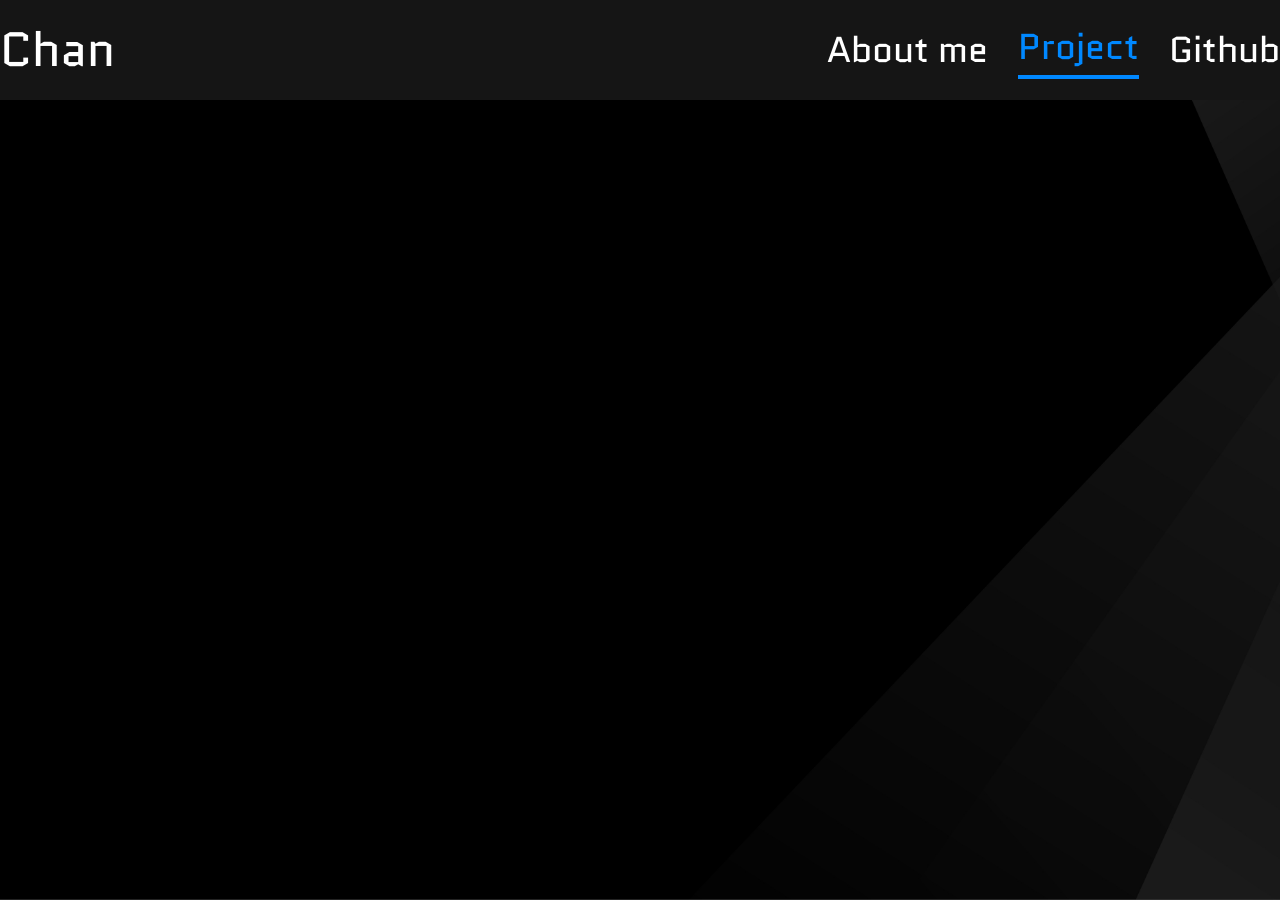
==== project.html @ 3d1cf44a "260223first" ====
<!DOCTYPE html>
<html lang="en">
<head>
  <meta charset="UTF-8">
  <meta name="viewport" content="width=device-width, initial-scale=1.0">
  <title>Document</title>
  <link rel="stylesheet" href="css/style.css">
</head>
<body>
  <header id="header">
    <div class="inner">
      <div class="logo">Chan</div>
      <nav class="nav" id="nav">
        <a href="index.html" class="nav-item"><span>About me</span></a>
        <a href="project.html" class="nav-item active"><span>Project</span></a>
        <a href="https://github.com/PChan-3137" class="nav-item"><span>Github</span></a>
      </nav>
    </div>
  </header>
  <script></script>
</body>
</html>
---- css/style.css ----
@import url("https://fonts.googleapis.com/css2?family=Quantico:ital,wght@0,400;0,700;1,400;1,700&display=swap");
html, body, div, span, applet, object, iframe,
h1, h2, h3, h4, h5, h6, p, blockquote, pre,
a, abbr, acronym, address, big, cite, code,
del, dfn, em, img, ins, kbd, q, s, samp,
small, strike, strong, sub, sup, tt, var,
b, u, i, center,
dl, dt, dd, ol, ul, li,
fieldset, form, label, legend,
table, caption, tbody, tfoot, thead, tr, th, td,
article, aside, canvas, details, embed,
figure, figcaption, footer, header, hgroup,
main, menu, nav, output, ruby, section, summary,
time, mark, audio, video {
  margin: 0;
  padding: 0;
  border: 0;
  font-size: 100%;
  font-weight: inherit;
  vertical-align: baseline;
}

article, aside, details, figcaption, figure,
footer, header, hgroup, main, menu, nav, section {
  display: block;
}

*[hidden] {
  display: none;
}

body {
  line-height: 28px;
}

menu, ol, ul, li {
  padding: 0;
  list-style: none;
}

blockquote, q {
  quotes: none;
}

blockquote:before, blockquote:after,
q:before, q:after {
  content: "";
  content: none;
}

a {
  text-decoration: none;
  color: inherit;
}

img {
  max-width: 100%;
  height: auto;
  display: block;
}

button {
  cursor: pointer;
  border: none;
  background: transparent;
  font-family: inherit;
}

table {
  border-collapse: collapse;
  border-spacing: 0;
}

* {
  margin: 0;
  padding: 0;
  box-sizing: border-box;
}

@font-face {
  font-family: "NexonLv1Gothic";
  src: url("https://cdn.jsdelivr.net/gh/projectnoonnu/noonfonts_20-04@2.1/NEXON Lv1 Gothic OTF Light.woff") format("woff");
  font-weight: 300;
  font-display: swap;
}
@font-face {
  font-family: "NexonLv1Gothic";
  src: url("https://cdn.jsdelivr.net/gh/projectnoonnu/noonfonts_20-04@2.1/NEXON Lv1 Gothic OTF.woff") format("woff");
  font-weight: normal;
  font-display: swap;
}
@font-face {
  font-family: "NexonLv1Gothic";
  src: url("https://cdn.jsdelivr.net/gh/projectnoonnu/noonfonts_20-04@2.1/NEXON Lv1 Gothic OTF Bold.woff") format("woff");
  font-weight: 700;
  font-display: swap;
}
main {
  padding-top: 120px;
}
main .inner {
  display: flex;
}
main .inner section {
  width: 100%;
  display: flex;
  flex-direction: column;
  gap: 20px;
}
main .inner section .section-title {
  font-size: 48px;
  line-height: 56px;
}
main .inner .profile {
  max-width: 470px;
}
main .inner .profile .profilewrap {
  width: 100%;
  display: flex;
  gap: 20px;
}
main .inner .profile .profilewrap .profile-img {
  max-width: 220px;
  min-width: 120px;
  flex: 1 1 0;
  width: 100%;
  object-fit: cover;
}
main .inner .profile .profilewrap .profileinfo {
  flex: 0 0 230px;
  max-width: 230px;
  margin-top: auto;
  display: flex;
  flex-direction: column;
  justify-content: flex-end;
  gap: 10px;
}
main .inner .profile .profilewrap .profileinfo .info-item {
  display: flex;
  align-items: center;
}
main .inner .profile .profilewrap .profileinfo .info-item img {
  width: 24px;
  height: 24px;
}
main .inner .profile .profilewrap .profileinfo .info-item p {
  margin-left: 10px;
  font-size: 18px;
}
main .inner .profile .desc {
  display: flex;
  align-items: center;
  gap: 5px;
}
main .inner .profile .desc img {
  width: 32px;
  height: 32px;
}
main .inner .profile .desc p {
  font-size: 22px;
}
main .inner .profile .desc-sub {
  color: #CCC;
  font-size: 16px;
  line-height: 20px;
  margin-bottom: 20px;
}
main .inner .profile #profile-content {
  display: flex;
  flex-direction: column;
}
main .inner .profile #profile-content .profile-content-item {
  font-size: 24px;
}
main .inner .profile #profile-content .profile-content-item-sub {
  margin-bottom: 20px;
  font-size: 16px;
  color: #CCC;
}
main .inner .skill {
  max-width: 850px;
  padding-left: 25px;
}
main .inner .skill #skill-grid {
  display: grid;
  grid-template-columns: repeat(auto-fit, 191px);
  gap: 20px;
  overflow-y: auto;
  max-height: 700px;
}
main .inner .skill #skill-grid::-webkit-scrollbar {
  display: none;
}
main .inner .skill #skill-grid .skill-card {
  min-height: 252px;
  cursor: default;
  border: 2px solid rgba(255, 255, 255, 0.1019607843);
  background-color: rgba(255, 255, 255, 0.1019607843);
  backdrop-filter: blur(5px);
  box-shadow: 2px 2px 7px rgba(119, 119, 119, 0.7137254902);
  border-radius: 10px;
  display: flex;
  flex-direction: column;
  align-items: center;
  gap: 10px;
  padding: 20px;
}
main .inner .skill #skill-grid .skill-card .skill-image {
  width: 70px;
  height: 70px;
}
main .inner .skill #skill-grid .skill-card .skill-name {
  font-weight: bold;
  font-size: 20px;
}
main .inner .skill #skill-grid .skill-card .skill-sub {
  word-break: keep-all;
  font-size: 14px;
  line-height: 18px;
  color: #CCC;
}
@media (max-width: 768px) {
  main {
    padding-top: 90px;
  }
  main .inner {
    flex-direction: column;
    padding: 0 20px;
  }
  main .inner .profile {
    max-width: 940px;
    width: 100%;
  }
  main .inner .skill {
    padding: 0;
  }
  main .inner .skill #skill-grid {
    grid-template-columns: repeat(auto-fit, minmax(240px, 1fr));
  }
}
@media (max-width: 480px) {
  main {
    padding-top: 80px;
  }
  main .inner {
    padding: 0 10px;
  }
  main .inner section .section-title {
    font-size: 36px;
    line-height: 44px;
  }
  main .inner .profile .profilewrap {
    gap: 10px;
  }
  main .inner .profile .profilewrap .profileinfo .info-item img {
    width: 18px;
    height: 18px;
  }
  main .inner .profile .profilewrap .profileinfo .info-item p {
    margin-left: 5px;
    font-size: 14px;
  }
}

.btn-wrap {
  display: flex;
  gap: 10px;
  border-bottom: 2px solid #0088FF;
}
.btn-wrap .btn {
  background-color: gray;
  color: white;
  padding: 6px 14px;
  font-size: 22px;
  border-radius: 5px 5px 0 0;
  border: 2px solid gray;
  transition: 0.3s;
}
.btn-wrap .btn:hover {
  border: 2px solid #0088FF;
}
.btn-wrap .btn.active {
  border-color: #0088FF;
  background-color: #0088FF;
}

body {
  font-family: "Quantico", "NexonLv1Gothic", sans-serif;
  background-image: url(../image/mainbg.jpg);
  background-size: cover;
  background-attachment: fixed;
  color: white;
}

.inner {
  max-width: 1320px;
  height: 100%;
  margin: 0 auto;
}

#header {
  position: fixed;
  width: 100%;
  height: 100px;
  background-color: #151515;
}
#header .inner {
  display: flex;
  justify-content: space-between;
  align-items: center;
}
#header .inner .logo {
  font-size: 48px;
  transition: 0.3s;
}
#header .inner .nav {
  display: flex;
  gap: 30px;
  font-size: 36px;
  position: relative;
}
#header .inner .nav .nav-item {
  position: relative;
  transition: 0.3s;
}
#header .inner .nav .nav-item span {
  display: inline-block;
  transition: 0.3s;
}
#header .inner .nav .nav-item::before {
  content: "";
  position: absolute;
  color: #0088FF;
  left: 0;
  width: 100%;
  bottom: -15px;
  border-bottom: 4px solid #0088FF;
  transition: 0.3s;
  transform: scaleX(0);
  transform-origin: center;
}
#header .inner .nav .nav-item:hover, #header .inner .nav .nav-item.active {
  color: #0088FF;
}
#header .inner .nav .nav-item:hover span, #header .inner .nav .nav-item.active span {
  transform: translateY(-3px);
}
#header .inner .nav .nav-item:hover::before, #header .inner .nav .nav-item.active::before {
  transform: scaleX(1);
}
@media (max-width: 768px) {
  #header {
    height: 70px;
  }
  #header .inner {
    padding: 0 20px;
  }
  #header .inner .logo {
    font-size: 36px;
  }
  #header .inner .nav {
    font-size: 24px;
    gap: 20px;
  }
  #header .inner .nav .nav-item::before {
    bottom: -7px;
  }
}
@media (max-width: 480px) {
  #header {
    height: 60px;
  }
  #header .inner .logo {
    font-size: 24px;
  }
  #header .inner .nav {
    font-size: 18px;
    gap: 15px;
  }
  #header .inner .nav .nav-item::before {
    bottom: -3px;
  }
}
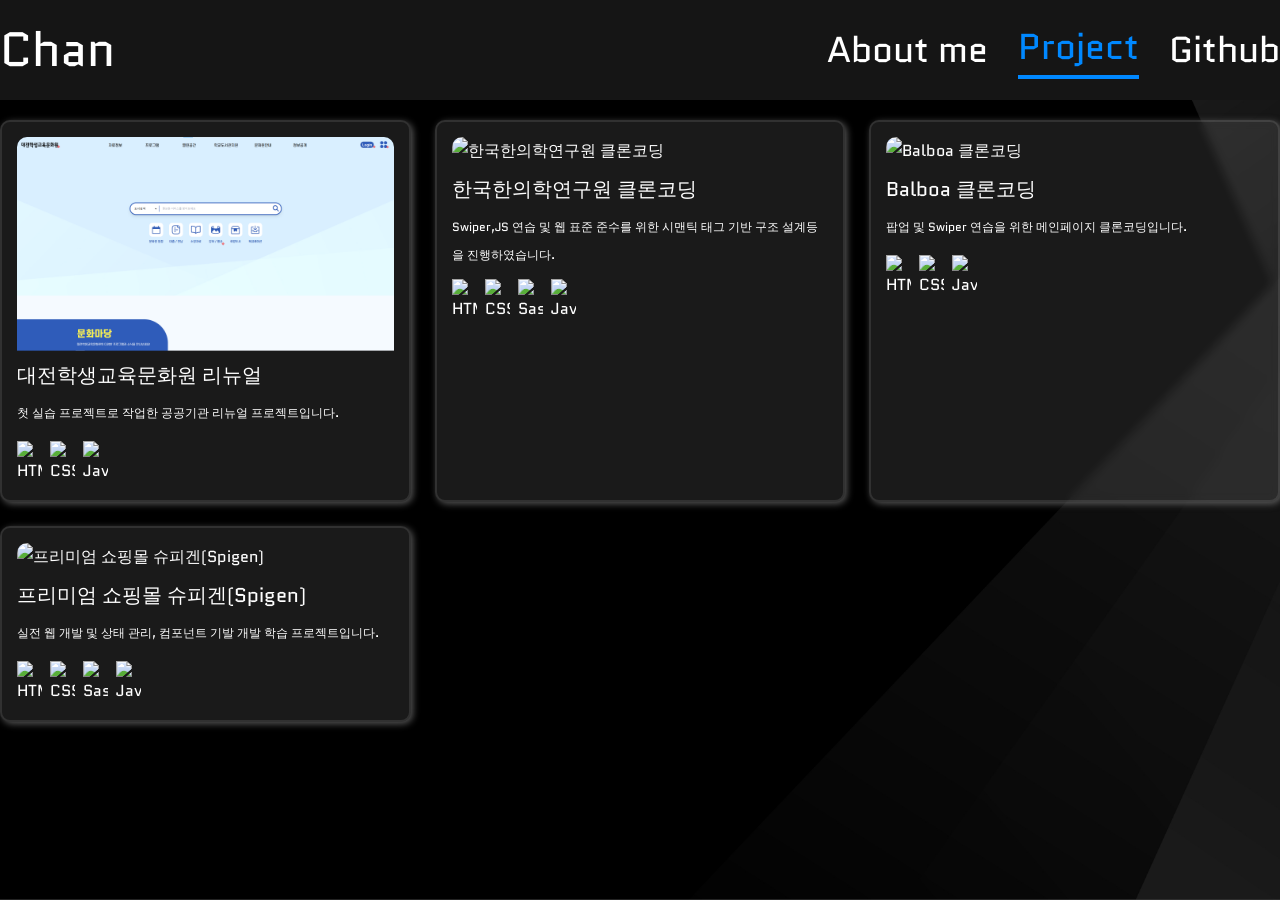
==== commit ca705dcc: "260223last" ====
--- a/project.html
+++ b/project.html
@@ -17,6 +17,45 @@
       </nav>
     </div>
   </header>
-  <script></script>
+  <main>
+    <div class="inner">
+      <section class="portfolio-grid" id="portfolioGrid"></section>
+    </div>
+  </main>
+
+  <!-- 팝업 -->
+  <div class="modal-overlay" id="modalOverlay">
+    <div class="modal">
+      <!-- 헤더 -->
+      <header class="modal-header">
+        <div class="modal-title">
+          <small>Project</small>
+          <h2 id="modalName"></h2>
+        </div>
+        <button class="modal-close" id="modalClose">✕</button>
+      </header>
+      <!-- 이미지 -->
+      <img id="modalImage" class="modal-image" />
+      <!-- 정보 영역 -->
+      <ul class="modal-info">
+        <li><span class="modal-item">Skills</span><p id="modalSkills"></p></li>
+        <li><span class="modal-item">Tools</span><p id="modalTools"></p></li>
+        <li><span class="modal-item">진행기간</span><p id="modalDate"></p></li>
+        <li><span class="modal-item">개발인원</span><p id="modalPeople"></p></li>
+        <li><span class="modal-item">역할</span><p id="modalRole"></p></li>
+      </ul>
+      <!-- 버튼 -->
+      <div class="modal-links">
+        <a id="modalGithub" target="_blank"><img src="image/Github.png" alt="">Github</a>
+        <a id="modalUrl" target="_blank"><img src="image/Link.png" alt="">배포 URL</a>
+      </div>
+
+      <!-- 설명 -->
+      <p class="modal-desc" id="modalDesc"></p>
+    </div>
+  </div>
+
+
+  <script type="module" src="js/project.js"></script>
 </body>
 </html>
--- a/css/style.css
+++ b/css/style.css
@@ -235,12 +235,12 @@
     padding: 0;
   }
   main .inner .skill #skill-grid {
-    grid-template-columns: repeat(auto-fit, minmax(240px, 1fr));
+    grid-template-columns: repeat(auto-fit, minmax(200px, 1fr));
   }
 }
 @media (max-width: 480px) {
   main {
-    padding-top: 80px;
+    padding-top: 120px;
   }
   main .inner {
     padding: 0 10px;
@@ -259,6 +259,31 @@
   main .inner .profile .profilewrap .profileinfo .info-item p {
     margin-left: 5px;
     font-size: 14px;
+  }
+  main .inner .profile .desc {
+    gap: 3px;
+  }
+  main .inner .profile .desc img {
+    width: 24px;
+    height: 24px;
+  }
+  main .inner .profile .desc p {
+    font-size: 18px;
+  }
+  main .inner .profile .desc-sub {
+    font-size: 14px;
+    line-height: 18px;
+    margin-bottom: 10px;
+  }
+  main .inner .profile #profile-content .profile-content-item {
+    font-size: 20px;
+  }
+  main .inner .profile #profile-content .profile-content-item-sub {
+    font-size: 14px;
+    margin-bottom: 10px;
+  }
+  main .inner .skill #skill-grid {
+    grid-template-columns: repeat(auto-fit, minmax(135px, 1fr));
   }
 }
 
@@ -282,6 +307,136 @@
 .btn-wrap .btn.active {
   border-color: #0088FF;
   background-color: #0088FF;
+}
+
+main {
+  padding-top: 120px;
+}
+main .inner .portfolio-grid {
+  display: grid;
+  grid-template-columns: repeat(3, 1fr);
+  gap: 24px;
+}
+main .inner .portfolio-grid .card {
+  display: flex;
+  flex-direction: column;
+  gap: 10px;
+  padding: 15px;
+  border: 2px solid rgba(255, 255, 255, 0.1019607843);
+  background-color: rgba(255, 255, 255, 0.1019607843);
+  backdrop-filter: blur(5px);
+  box-shadow: 2px 2px 7px rgba(119, 119, 119, 0.7137254902);
+  border-radius: 10px;
+  cursor: pointer;
+}
+main .inner .portfolio-grid .card .card-img {
+  border-radius: 10px 10px 0 0;
+}
+main .inner .portfolio-grid .card h3 {
+  font-size: 20px;
+}
+main .inner .portfolio-grid .card p {
+  font-size: 12px;
+  min-height: 32px;
+}
+main .inner .portfolio-grid .card .skill-icons {
+  display: flex;
+  gap: 8px;
+  width: 25px;
+}
+
+.modal-overlay {
+  position: fixed;
+  inset: 0;
+  background: rgba(0, 0, 0, 0.7);
+  backdrop-filter: blur(5px);
+  display: none;
+}
+.modal-overlay.active {
+  display: flex;
+  justify-content: center;
+  align-items: center;
+}
+.modal-overlay .modal-header {
+  display: flex;
+  justify-content: space-between;
+}
+.modal-overlay .modal-header .modal-title small {
+  font-size: 16px;
+  color: #ccc;
+}
+.modal-overlay .modal-header .modal-close {
+  color: white;
+  font-size: 48px;
+  margin-bottom: auto;
+}
+.modal-overlay .modal {
+  max-width: 1000px;
+  background: #2b2b2b;
+  padding: 40px;
+  border-radius: 16px;
+}
+.modal-overlay .modal .modal-info {
+  margin-top: 5px;
+  display: flex;
+  flex-direction: column;
+  gap: 5px;
+}
+.modal-overlay .modal .modal-info li {
+  display: flex;
+}
+.modal-overlay .modal .modal-info li .modal-item {
+  font-size: 24px;
+  width: 120px;
+  font-weight: bold;
+}
+.modal-overlay .modal .modal-info li #modalSkills,
+.modal-overlay .modal .modal-info li #modalTools {
+  display: flex;
+  gap: 5px;
+  color: black;
+}
+.modal-overlay .modal .modal-info li #modalSkills span,
+.modal-overlay .modal .modal-info li #modalTools span {
+  border-radius: 5px;
+  padding: 0 5px;
+}
+.modal-overlay .modal .modal-info li #modalSkills .HTML5,
+.modal-overlay .modal .modal-info li #modalTools .HTML5 {
+  background-color: #E14E1D;
+}
+.modal-overlay .modal .modal-info li #modalSkills .CSS3,
+.modal-overlay .modal .modal-info li #modalTools .CSS3 {
+  background-color: #2789c2;
+}
+.modal-overlay .modal .modal-info li #modalSkills .SCSS,
+.modal-overlay .modal .modal-info li #modalTools .SCSS {
+  background-color: #CD6799;
+}
+.modal-overlay .modal .modal-info li #modalSkills .JavaScript,
+.modal-overlay .modal .modal-info li #modalTools .JavaScript {
+  background-color: #F0DB4F;
+}
+.modal-overlay .modal .modal-info li #modalSkills .VSC,
+.modal-overlay .modal .modal-info li #modalTools .VSC {
+  background-color: #CE97FA;
+}
+.modal-overlay .modal .modal-info li #modalSkills .Figma,
+.modal-overlay .modal .modal-info li #modalTools .Figma {
+  background: linear-gradient(135deg, rgb(26, 188, 254) 0%, rgb(162, 89, 255) 100%);
+}
+.modal-overlay .modal .modal-links {
+  margin: 5px 0;
+  display: flex;
+  gap: 10px;
+}
+.modal-overlay .modal .modal-links a {
+  display: flex;
+  font-size: 24px;
+}
+.modal-overlay .modal .modal-links a img {
+  width: 24px;
+  height: 24px;
 }
 
 body {
@@ -368,7 +523,14 @@
 }
 @media (max-width: 480px) {
   #header {
-    height: 60px;
+    height: 100px;
+  }
+  #header .inner {
+    flex-direction: column;
+    align-items: flex-start;
+    justify-content: center;
+    padding: 10px;
+    gap: 20px;
   }
   #header .inner .logo {
     font-size: 24px;
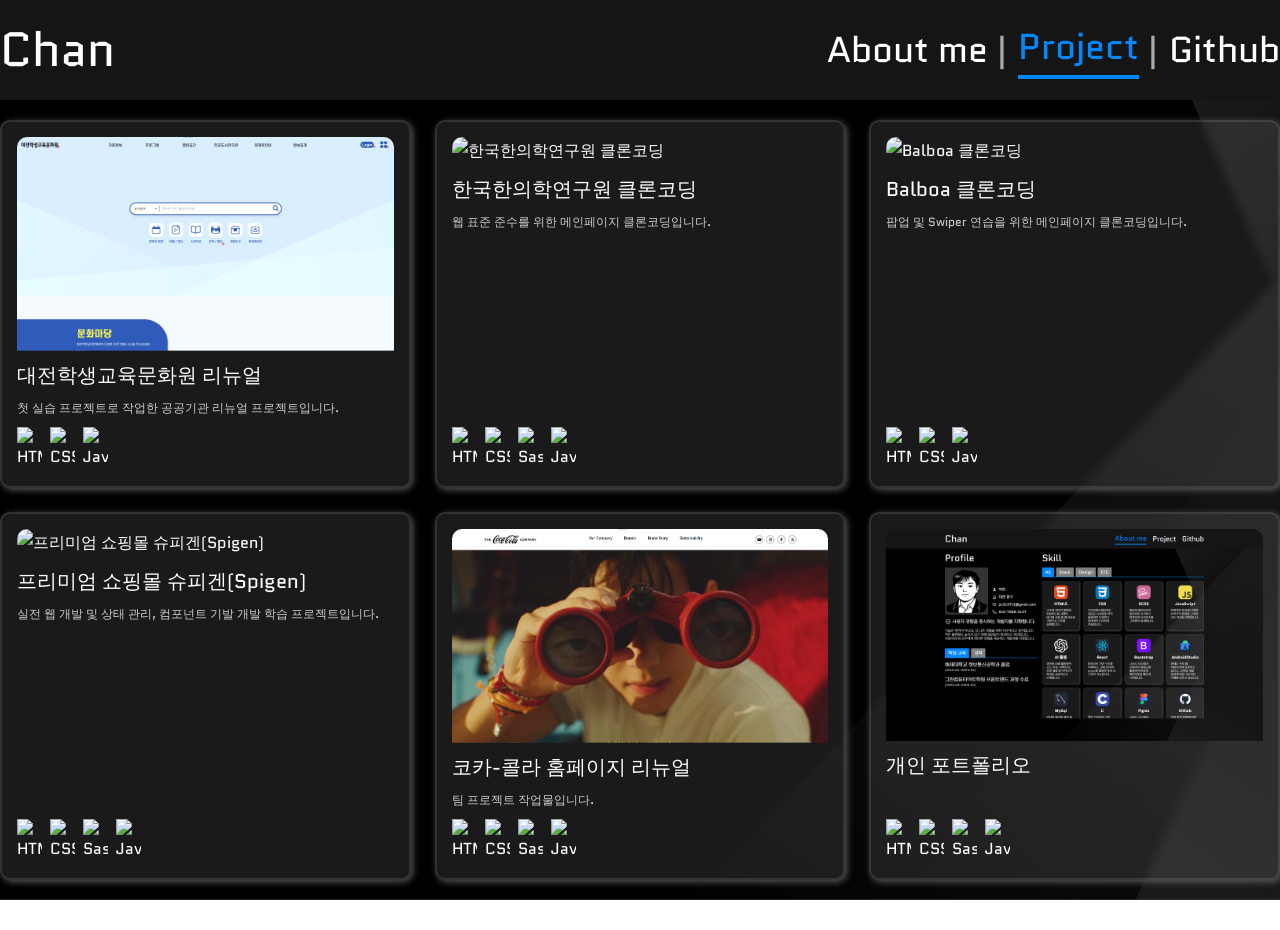
==== commit f75f459a: "27fix-3" ====
--- a/project.html
+++ b/project.html
@@ -3,13 +3,13 @@
 <head>
   <meta charset="UTF-8">
   <meta name="viewport" content="width=device-width, initial-scale=1.0">
-  <title>Document</title>
+  <title>프로젝트</title>
   <link rel="stylesheet" href="css/style.css">
 </head>
 <body>
   <header id="header">
     <div class="inner">
-      <div class="logo">Chan</div>
+      <a href="index.html"><div class="logo">Chan</div></a>
       <nav class="nav" id="nav">
         <a href="index.html" class="nav-item"><span>About me</span></a>
         <a href="project.html" class="nav-item active"><span>Project</span></a>
--- a/css/style.css
+++ b/css/style.css
@@ -120,6 +120,7 @@
   gap: 20px;
 }
 main .inner .profile .profilewrap .profile-img {
+  background-color: rgb(51, 51, 51);
   max-width: 220px;
   min-width: 120px;
   flex: 1 1 0;
@@ -187,6 +188,7 @@
   gap: 20px;
   overflow-y: auto;
   max-height: 700px;
+  padding-bottom: 50px;
 }
 main .inner .skill #skill-grid::-webkit-scrollbar {
   display: none;
@@ -235,6 +237,8 @@
     padding: 0;
   }
   main .inner .skill #skill-grid {
+    max-height: none;
+    overflow-y: visible;
     grid-template-columns: repeat(auto-fit, minmax(200px, 1fr));
   }
 }
@@ -284,6 +288,23 @@
   }
   main .inner .skill #skill-grid {
     grid-template-columns: repeat(auto-fit, minmax(135px, 1fr));
+  }
+}
+@media (max-width: 400px) {
+  main .inner .profile .profilewrap {
+    flex-direction: column;
+  }
+  main .inner .profile .profilewrap .profileinfo {
+    flex: 0 0 0;
+    gap: 5px;
+    margin-top: none;
+  }
+  main .inner .profile .profilewrap .profileinfo .info-item img {
+    width: 24px;
+    height: 24px;
+  }
+  main .inner .profile .profilewrap .profileinfo .info-item p {
+    font-size: 16px;
   }
 }
 
@@ -308,6 +329,20 @@
   border-color: #0088FF;
   background-color: #0088FF;
 }
+@media (max-width: 400px) {
+  .btn-wrap {
+    gap: 5px;
+  }
+  .btn-wrap .btn {
+    padding: 3px 7px;
+    font-size: 18px;
+  }
+}
+
+body.modal-open {
+  overflow: hidden;
+  height: 100vh;
+}
 
 main {
   padding-top: 120px;
@@ -316,6 +351,7 @@
   display: grid;
   grid-template-columns: repeat(3, 1fr);
   gap: 24px;
+  padding-bottom: 50px;
 }
 main .inner .portfolio-grid .card {
   display: flex;
@@ -333,16 +369,36 @@
   border-radius: 10px 10px 0 0;
 }
 main .inner .portfolio-grid .card h3 {
+  width: 100%;
   font-size: 20px;
 }
 main .inner .portfolio-grid .card p {
   font-size: 12px;
-  min-height: 32px;
+  font-weight: 300;
+  line-height: 18px;
+  color: #ccc;
 }
 main .inner .portfolio-grid .card .skill-icons {
+  margin-top: auto;
   display: flex;
   gap: 8px;
   width: 25px;
+}
+@media (max-width: 768px) {
+  main {
+    padding-top: 100px;
+  }
+  main .inner .portfolio-grid {
+    grid-template-columns: repeat(2, 1fr);
+  }
+}
+@media (max-width: 480px) {
+  main {
+    padding-top: 120px;
+  }
+  main .inner .portfolio-grid {
+    grid-template-columns: repeat(1, 1fr);
+  }
 }
 
 .modal-overlay {
@@ -351,6 +407,7 @@
   background: rgba(0, 0, 0, 0.7);
   backdrop-filter: blur(5px);
   display: none;
+  z-index: 2000;
 }
 .modal-overlay.active {
   display: flex;
@@ -372,15 +429,25 @@
 }
 .modal-overlay .modal {
   max-width: 1000px;
+  max-height: 90vh;
+  overflow-y: auto;
   background: #2b2b2b;
-  padding: 40px;
+  padding: 30px;
+  padding-top: 20px;
   border-radius: 16px;
 }
+.modal-overlay .modal::-webkit-scrollbar {
+  display: none;
+}
+.modal-overlay .modal {
+  scrollbar-width: none;
+  -ms-overflow-style: none;
+}
 .modal-overlay .modal .modal-info {
-  margin-top: 5px;
+  margin-top: 10px;
   display: flex;
   flex-direction: column;
-  gap: 5px;
+  gap: 10px;
 }
 .modal-overlay .modal .modal-info li {
   display: flex;
@@ -431,12 +498,67 @@
   gap: 10px;
 }
 .modal-overlay .modal .modal-links a {
+  padding: 5px 10px;
+  border-radius: 10px;
   display: flex;
   font-size: 24px;
+  align-items: center;
 }
 .modal-overlay .modal .modal-links a img {
   width: 24px;
   height: 24px;
+}
+.modal-overlay .modal .modal-links #modalGithub {
+  background-color: #626262;
+}
+.modal-overlay .modal .modal-links #modalUrl {
+  background-color: #0088FF;
+}
+.modal-overlay .modal .modal-desc {
+  font-weight: 300;
+}
+@media (max-width: 768px) {
+  .modal-overlay .modal-header .modal-close {
+    font-size: 36px;
+  }
+  .modal-overlay .modal {
+    padding: 20px;
+  }
+  .modal-overlay .modal .modal-info li .modal-item {
+    font-size: 20px;
+  }
+  .modal-overlay .modal .modal-links {
+    gap: 5px;
+  }
+  .modal-overlay .modal .modal-links a {
+    padding: 5px;
+    align-items: center;
+    font-size: 20px;
+  }
+  .modal-overlay .modal .modal-links a img {
+    width: 20px;
+    height: 20px;
+  }
+}
+@media (max-width: 480px) {
+  .modal-overlay .modal .modal-info {
+    gap: 10px;
+  }
+}
+@media (max-width: 340px) {
+  .modal-overlay .modal .modal-info li {
+    flex-direction: column;
+  }
+  .modal-overlay .modal .modal-info li .modal-item {
+    font-size: 18px;
+  }
+  .modal-overlay .modal .modal-info li p {
+    font-size: 14px;
+  }
+  .modal-overlay .modal .modal-desc {
+    font-size: 14px;
+    line-height: 22px;
+  }
 }
 
 body {
@@ -445,6 +567,7 @@
   background-size: cover;
   background-attachment: fixed;
   color: white;
+  overflow-x: hidden;
 }
 
 .inner {
@@ -458,6 +581,7 @@
   width: 100%;
   height: 100px;
   background-color: #151515;
+  z-index: 1000;
 }
 #header .inner {
   display: flex;
@@ -494,6 +618,15 @@
   transform: scaleX(0);
   transform-origin: center;
 }
+#header .inner .nav .nav-item::after {
+  content: "|";
+  position: absolute;
+  right: -20px;
+  color: #aaa;
+}
+#header .inner .nav .nav-item:last-child::after {
+  display: none;
+}
 #header .inner .nav .nav-item:hover, #header .inner .nav .nav-item.active {
   color: #0088FF;
 }
@@ -520,26 +653,41 @@
   #header .inner .nav .nav-item::before {
     bottom: -7px;
   }
+  #header .inner .nav .nav-item::after {
+    right: -15px;
+  }
 }
 @media (max-width: 480px) {
   #header {
-    height: 100px;
+    width: 90%;
+    height: auto;
+    padding: 5px 10px;
+    border-radius: 100px;
+    margin-top: 20px;
+    border: 1px solid #0088FF;
+    left: 50%;
+    transform: translateX(-50%);
   }
   #header .inner {
     flex-direction: column;
-    align-items: flex-start;
+    align-items: center;
     justify-content: center;
     padding: 10px;
     gap: 20px;
   }
   #header .inner .logo {
+    display: none;
+  }
+  #header .inner .nav {
     font-size: 24px;
-  }
-  #header .inner .nav {
-    font-size: 18px;
     gap: 15px;
+    justify-content: space-around;
+    width: 100%;
   }
   #header .inner .nav .nav-item::before {
     bottom: -3px;
   }
+  #header .inner .nav .nav-item::after {
+    display: none;
+  }
 }
